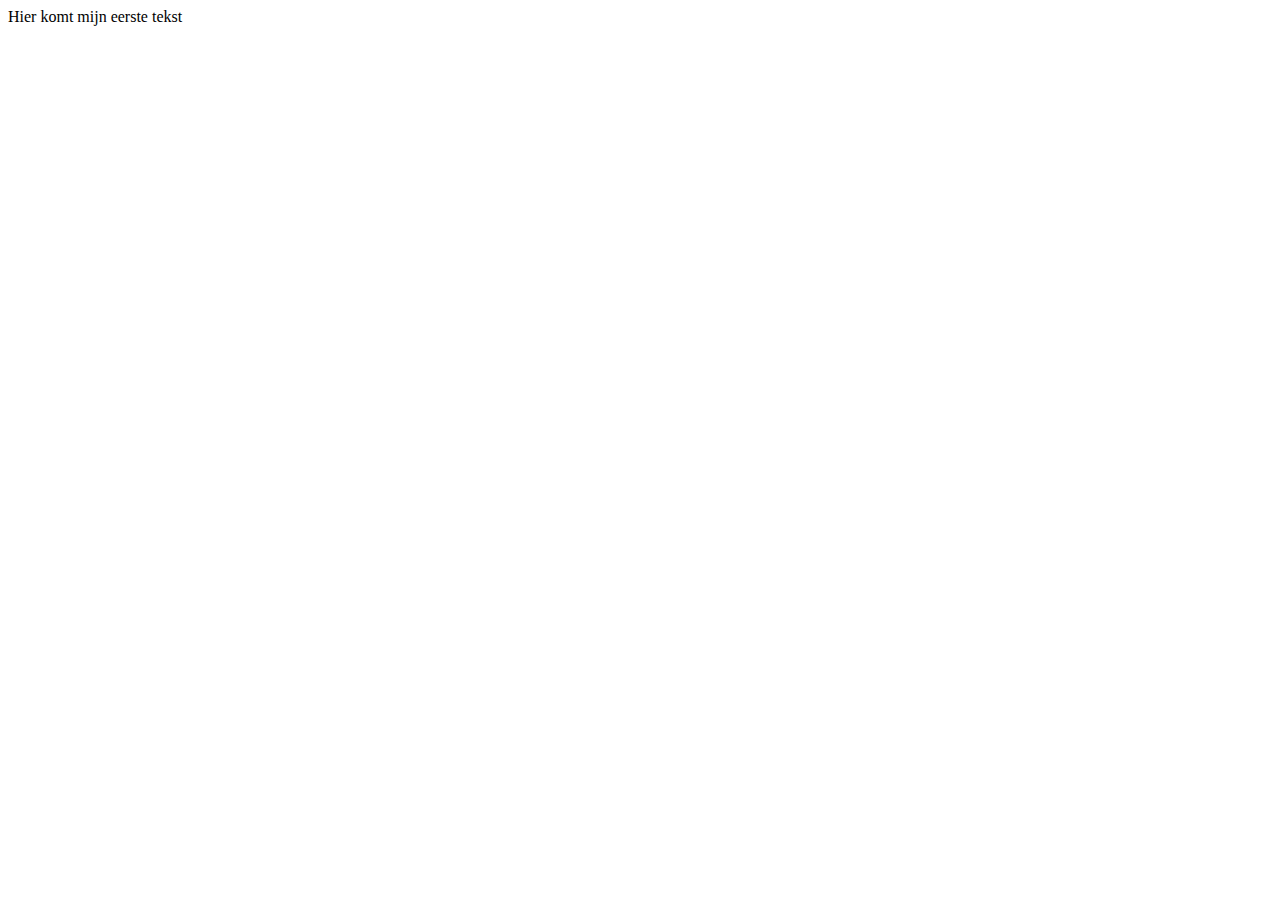
==== index.html @ 1b1e3f74 "Update index.html" ====
<!DOCTYPE html> <!--dit is de homepage van mijn site-->
<html> <!--dit is het html-element-->
  <head>
    <title>Het eerste begin</title>
    <meta charset="utf-8">
  </head>
  <body>
    Hier komt mijn eerste tekst
  </body>
</html>
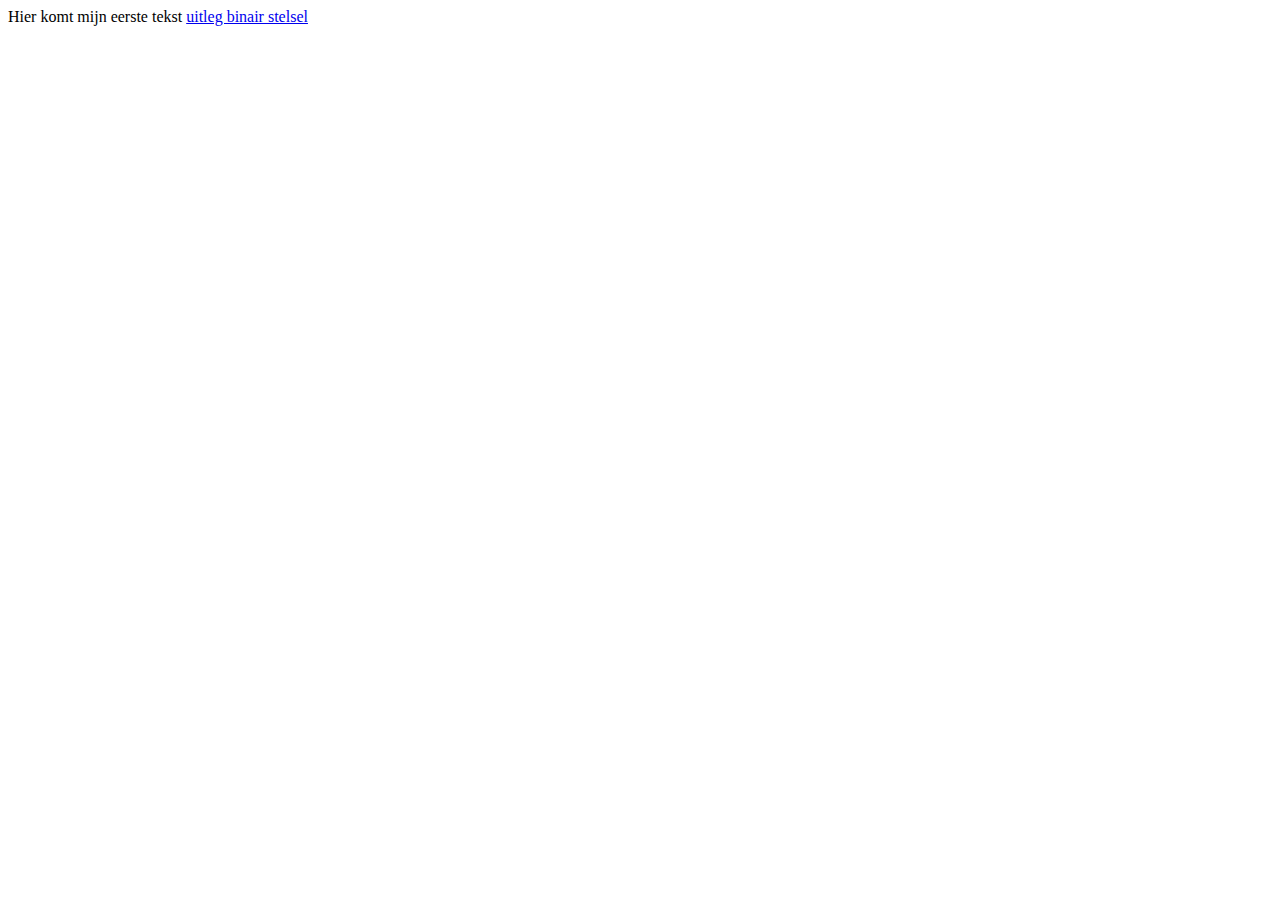
==== commit cfe23d2e: "Update index.html" ====
--- a/index.html
+++ b/index.html
@@ -6,5 +6,8 @@
   </head>
   <body>
     Hier komt mijn eerste tekst
+
+    <a href="binairstelsel">uitleg binair stelsel</a>
+    
   </body>
 </html>
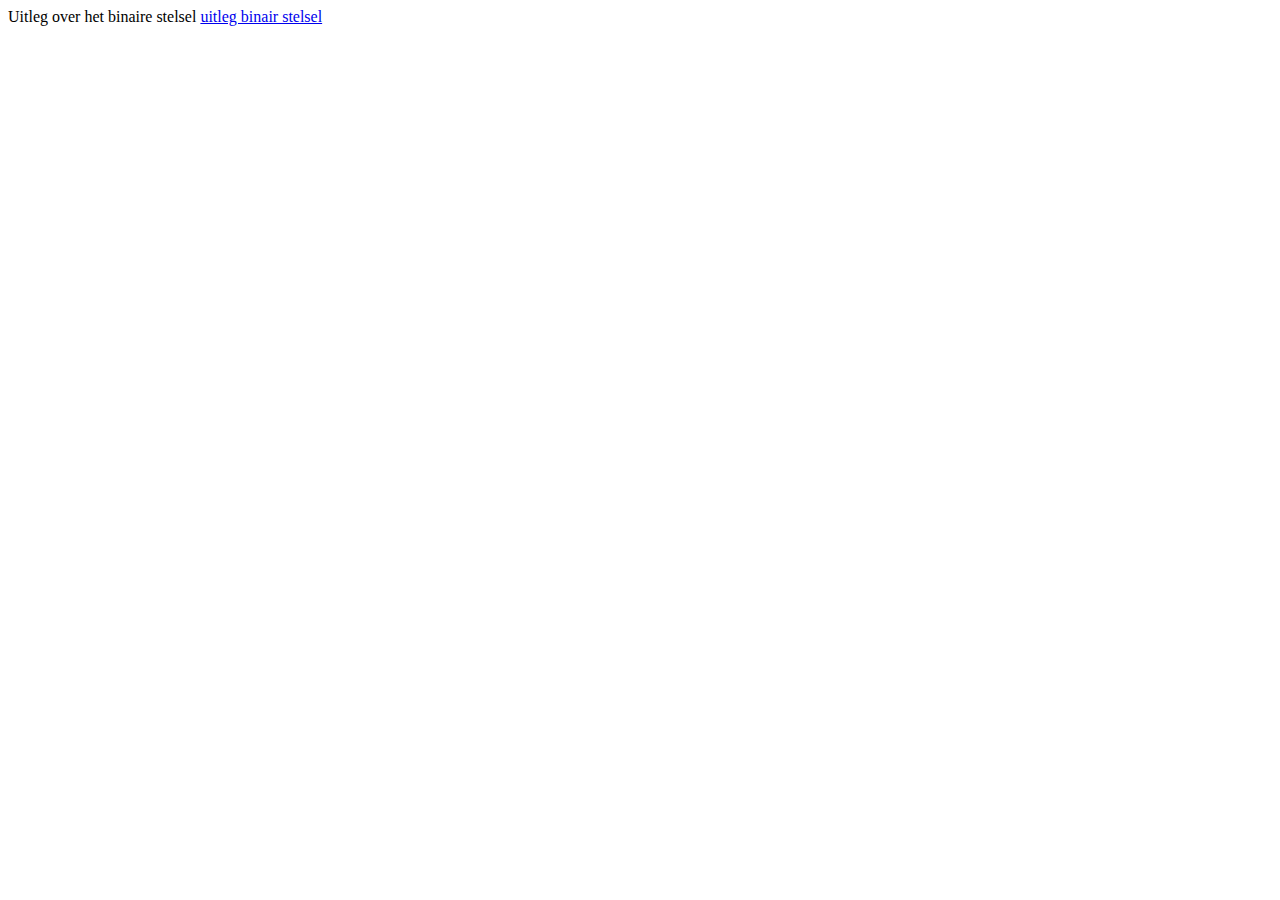
==== commit 7661a9f4: "Update index.html" ====
--- a/index.html
+++ b/index.html
@@ -1,11 +1,11 @@
-<!DOCTYPE html> <!--dit is de homepage van mijn site-->
-<html> <!--dit is het html-element-->
+<!DOCTYPE html>
+<html>
   <head>
     <title>Het eerste begin</title>
     <meta charset="utf-8">
   </head>
   <body>
-    Hier komt mijn eerste tekst
+    Uitleg over het binaire stelsel
 
     <a href="binairstelsel">uitleg binair stelsel</a>
     
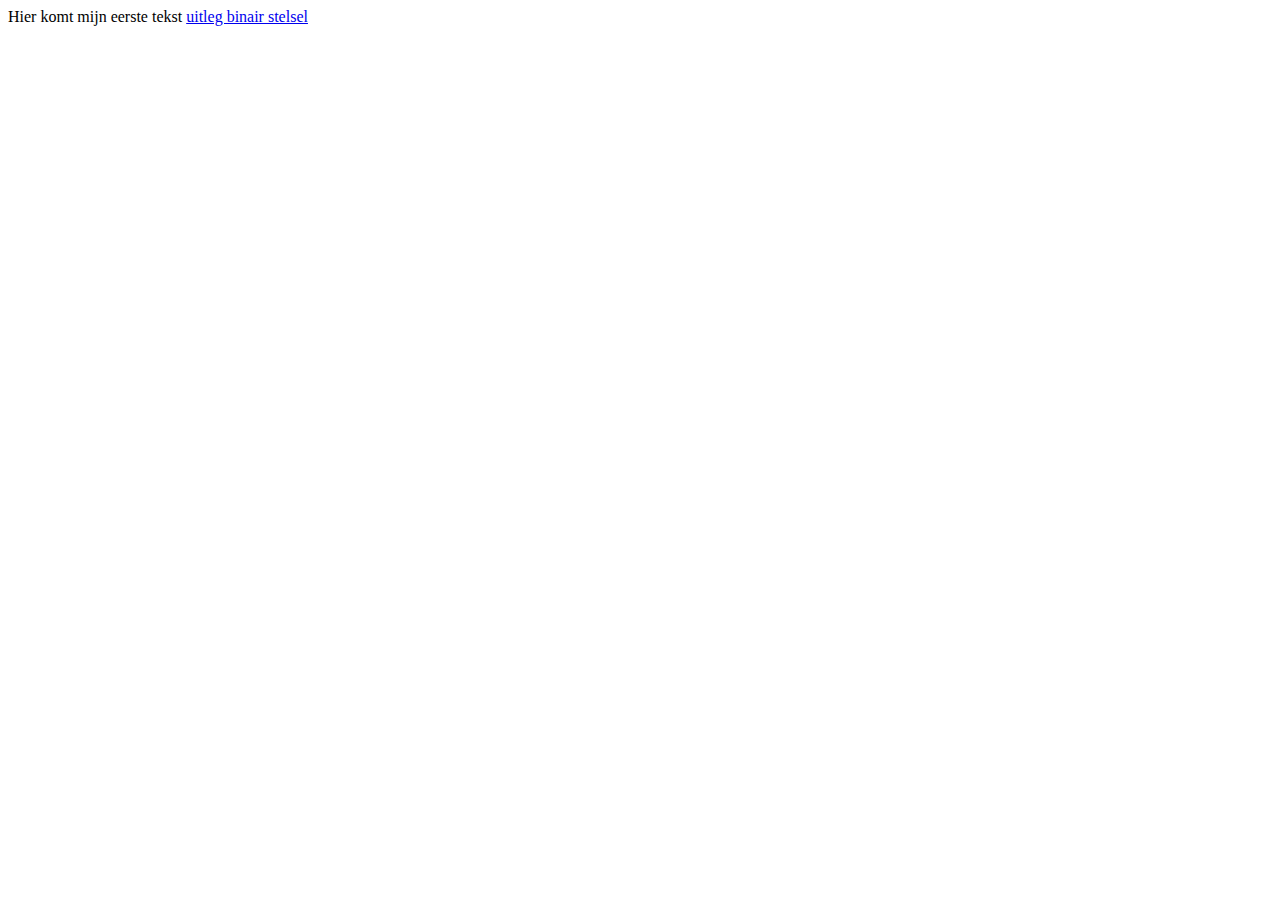
==== commit fbc23a43: "Update index.html" ====
--- a/index.html
+++ b/index.html
@@ -1,11 +1,11 @@
-<!DOCTYPE html>
-<html>
+<!DOCTYPE html> <!--dit is de homepage van mijn pagina-->
+<html> <!--dit is het html element-->
   <head>
     <title>Het eerste begin</title>
     <meta charset="utf-8">
   </head>
   <body>
-    Uitleg over het binaire stelsel
+    Hier komt mijn eerste tekst
 
     <a href="binairstelsel">uitleg binair stelsel</a>
     
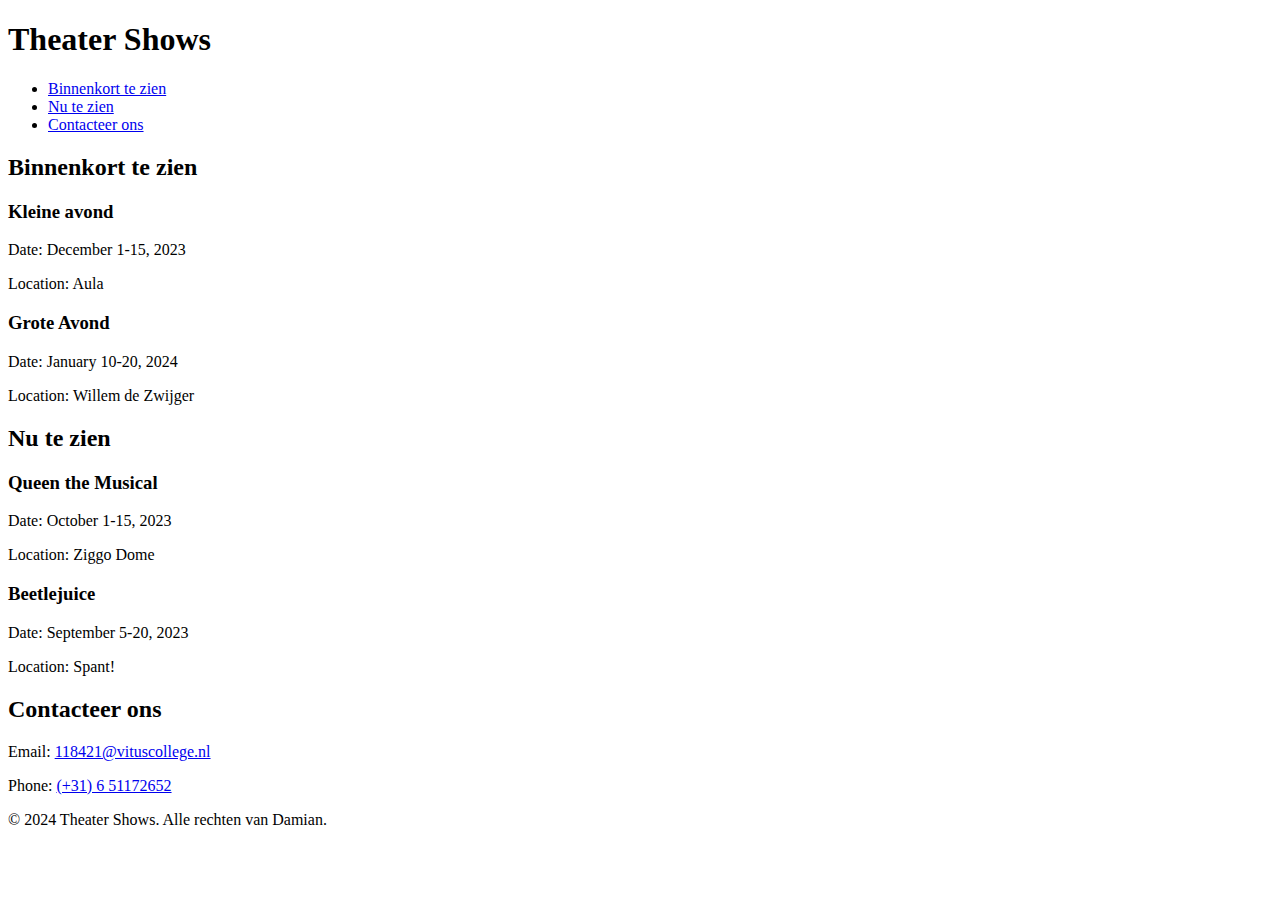
==== commit 3946ad8c: "Update index.html" ====
--- a/index.html
+++ b/index.html
@@ -1,13 +1,72 @@
-<!DOCTYPE html> <!--dit is de homepage van mijn pagina-->
-<html> <!--dit is het html element-->
-  <head>
-    <title>Het eerste begin</title>
-    <meta charset="utf-8">
-  </head>
-  <body>
-    Hier komt mijn eerste tekst
+<!DOCTYPE html>
+<html lang="en">
+<head>
+    <meta charset="UTF-8">
+    <meta name="viewport" content="width=device-width, initial-scale=1.0">
+    <title>Theater Shows</title>
+    <link rel="stylesheet" href="styles.css">
+    <link rel="stylesheet" href=https://cdnjs.cloudflare.com/ajax/libs/font-awesome/6.0.0-beta3/css/all.min.css>
+    <link href=https://fonts.googleapis.com/css2?family=Roboto:wght@400;700&display=swap rel="stylesheet">
+</head>
+<body>
+    <header>
+        <h1>Theater Shows</h1>
+        <nav>
+            <ul>
+                <li><a href="#upcoming">Binnenkort te zien</a></li>
+                <li><a href="#past">Nu te zien</a></li>
+                <li><a href="#contact">Contacteer ons</a></li>
+            </ul>
+        </nav>
+    </header>
 
-    <a href="binairstelsel">uitleg binair stelsel</a>
-    
-  </body>
+    <main>
+        <section id="upcoming" class="show-section">
+            <h2>Binnenkort te zien</h2>
+            <div class="show">
+                <h3>Kleine avond</h3>
+                <p>Date: December 1-15, 2023</p>
+                <p>Location: Aula</p>
+            </div>
+            <div class="show">
+                <h3>Grote Avond</h3>
+                <p>Date: January 10-20, 2024</p>
+                <p>Location: Willem de Zwijger</p>
+            </div>
+        </section>
+
+        <section id="past" class="show-section">
+            <h2>Nu te zien</h2>
+            <div class="show">
+                <h3>Queen the Musical</h3>
+                <p>Date: October 1-15, 2023</p>
+                <p>Location: Ziggo Dome</p>
+            </div>
+            <div class="show">
+                <h3>Beetlejuice</h3>
+                <p>Date: September 5-20, 2023</p>
+                <p>Location: Spant!</p>
+            </div>
+        </section>
+
+        <section id="contact" class="contact-section">
+            <h2>Contacteer ons</h2>
+            <p>Email: <a href=118421@vituscollege.nl>118421@vituscollege.nl</a></p>
+            <p>Phone: <a href=tel:+031 6 51172652>(+31) 6 51172652</a></p>
+        </section>
+    </main>
+
+    <footer>
+        <p>&copy; 2024 Theater Shows. Alle rechten van Damian.</p>
+    </footer>
+</body>
 </html>
+
+<head>
+    <meta charset="UTF-8">
+    <meta name="viewport" content="width=device-width, initial-scale=1.0">
+    <title>Theater Shows</title>
+    <link rel="stylesheet" href="styles.css">
+    <link rel="stylesheet" href=https://cdnjs.cloudflare.com/ajax/libs/font-awesome/6.0.0-beta3/css/all.min.css>
+    <link href=https://fonts.googleapis.com/css2?family=Roboto:wght@400;700&display=swap rel="stylesheet">
+</head>
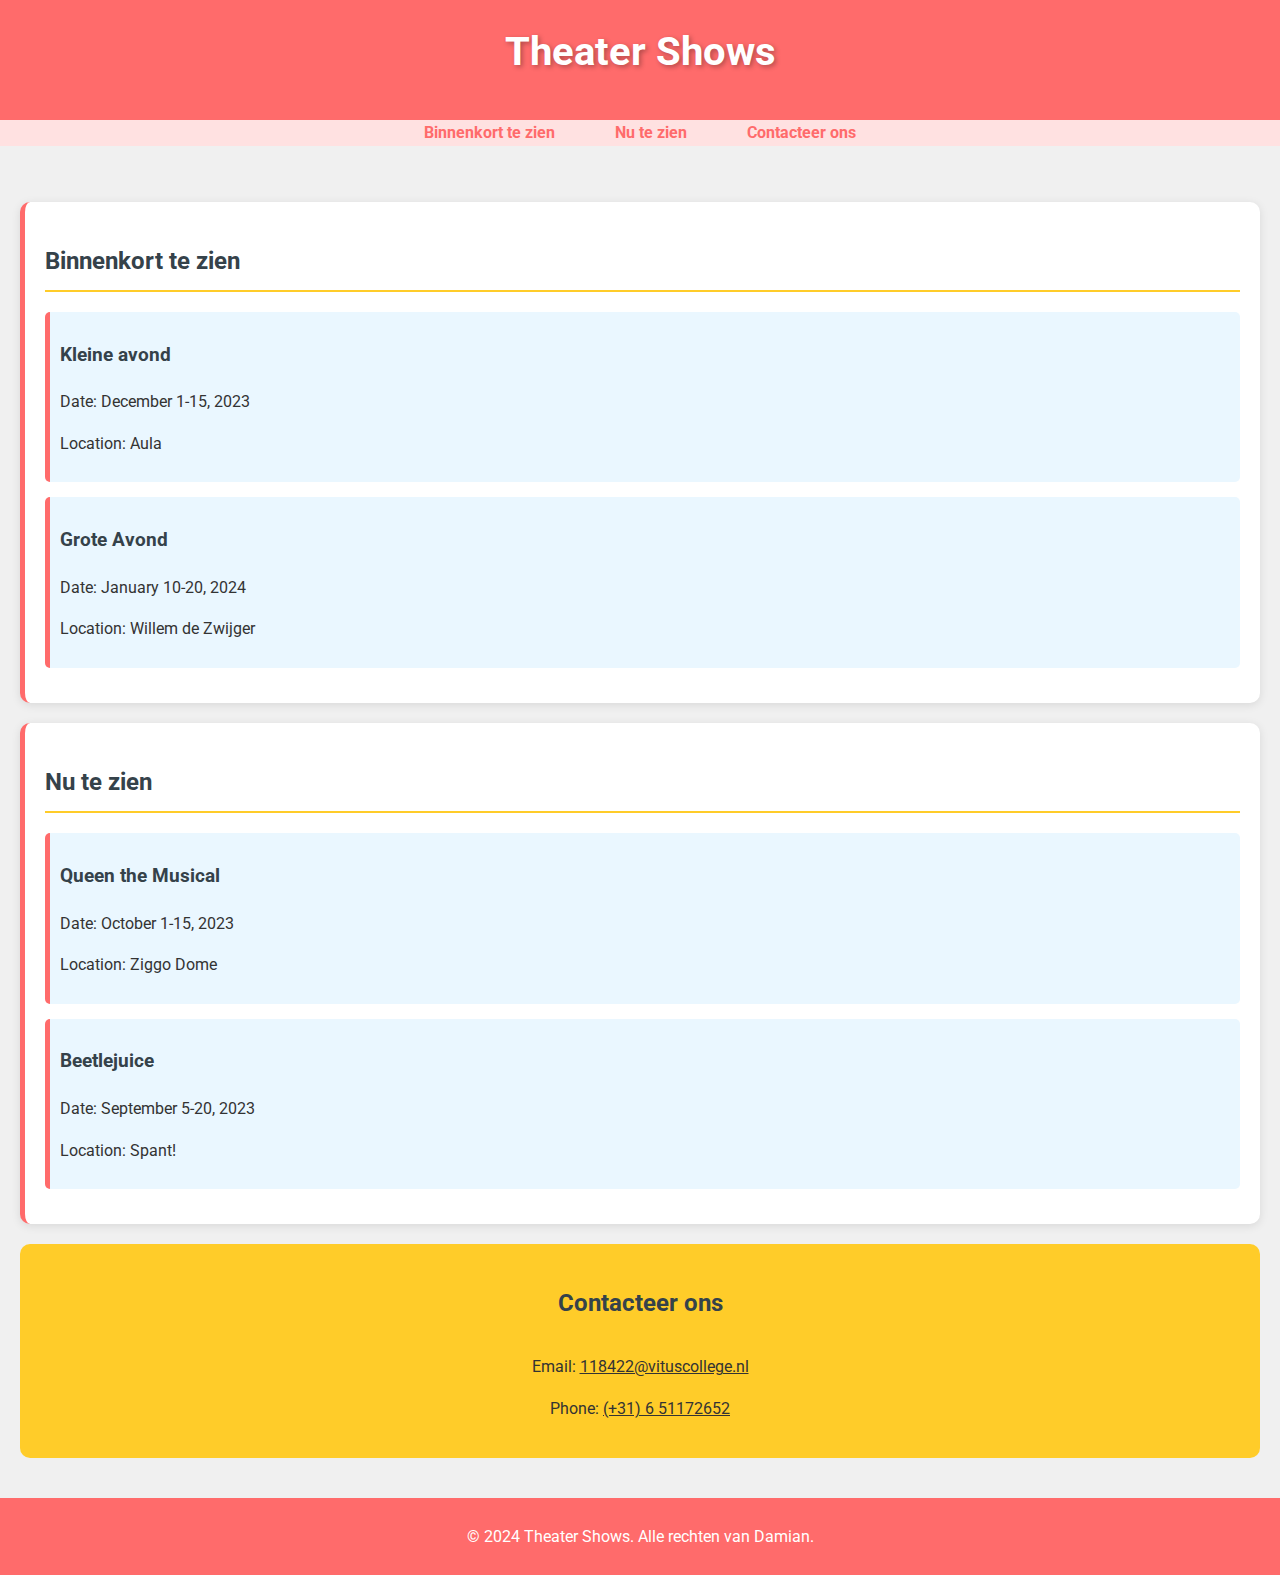
==== commit 3bd036e6: "Update index.html" ====
--- a/index.html
+++ b/index.html
@@ -51,7 +51,7 @@
 
         <section id="contact" class="contact-section">
             <h2>Contacteer ons</h2>
-            <p>Email: <a href=118421@vituscollege.nl>118421@vituscollege.nl</a></p>
+            <p>Email: <a href=118422@vituscollege.nl>118422@vituscollege.nl</a></p>
             <p>Phone: <a href=tel:+031 6 51172652>(+31) 6 51172652</a></p>
         </section>
     </main>
--- a/styles.css
+++ b/styles.css
@@ -0,0 +1,114 @@
+body {
+    font-family: 'Roboto', sans-serif;
+    line-height: 1.6;
+    margin: 0;
+    padding: 0;
+    background-color: #f0f0f0;
+    color: #333;
+}
+
+header {
+    background: #ff6b6b;
+    color: #ffffff;
+    text-align: center;
+    position: relative;
+}
+
+.header-image {
+    width: 100%;
+    height: auto;
+    max-height: 300px;
+    object-fit: cover;
+}
+
+header h1 {
+    margin: 0;
+    font-size: 2.5rem;
+    padding: 20px 0;
+    text-shadow: 2px 2px 5px rgba(0, 0, 0, 0.3);
+}
+
+nav ul {
+    padding: 0;
+    list-style: none;
+    display: flex;
+    justify-content: center;
+    background: rgba(255, 255, 255, 0.8);
+}
+
+nav ul li {
+    margin: 0 15px;
+}
+
+nav a {
+    color: #ff6b6b;
+    text-decoration: none;
+    font-weight: bold;
+    padding: 10px 15px;
+    border-radius: 5px;
+    transition: background 0.3s, color 0.3s;
+}
+
+nav a:hover {
+    background: #ffcc29;
+    color: #ffffff;
+}
+
+main {
+    padding: 20px;
+}
+
+.show-section {
+    background: #ffffff;
+    margin: 20px 0;
+    padding: 20px;
+    border-radius: 10px;
+    box-shadow: 0 2px 10px rgba(0, 0, 0, 0.1);
+    border-left: 5px solid #ff6b6b;
+}
+
+h2 {
+    color: #35424a;
+    border-bottom: 2px solid #ffcc29;
+    padding-bottom: 10px;
+}
+
+.show {
+    margin: 15px 0;
+    background: #eaf7ff;
+    border-left: 5px solid #ff6b6b;
+    padding: 10px;
+    border-radius: 5px;
+}
+
+.show h3 {
+    color: #35424a;
+}
+
+.contact-section {
+    text-align: center;
+    background: #ffcc29;
+    color: #333;
+    padding: 20px;
+    border-radius: 10px;
+}
+
+.contact-section a {
+    color: #333;
+    text-decoration: underline;
+}
+
+.contact-section a:hover {
+    color: #ff6b6b;
+}
+
+footer {
+    text-align: center;
+    padding: 10px 0;
+    background: #ff6b6b;
+    color: #ffffff;
+    position: relative;
+    bottom: 0;
+    width: 100%;
+    margin-top: 20px;
+}
--- a/styles.css
+++ b/styles.css
@@ -0,0 +1,114 @@
+body {
+    font-family: 'Roboto', sans-serif;
+    line-height: 1.6;
+    margin: 0;
+    padding: 0;
+    background-color: #f0f0f0;
+    color: #333;
+}
+
+header {
+    background: #ff6b6b;
+    color: #ffffff;
+    text-align: center;
+    position: relative;
+}
+
+.header-image {
+    width: 100%;
+    height: auto;
+    max-height: 300px;
+    object-fit: cover;
+}
+
+header h1 {
+    margin: 0;
+    font-size: 2.5rem;
+    padding: 20px 0;
+    text-shadow: 2px 2px 5px rgba(0, 0, 0, 0.3);
+}
+
+nav ul {
+    padding: 0;
+    list-style: none;
+    display: flex;
+    justify-content: center;
+    background: rgba(255, 255, 255, 0.8);
+}
+
+nav ul li {
+    margin: 0 15px;
+}
+
+nav a {
+    color: #ff6b6b;
+    text-decoration: none;
+    font-weight: bold;
+    padding: 10px 15px;
+    border-radius: 5px;
+    transition: background 0.3s, color 0.3s;
+}
+
+nav a:hover {
+    background: #ffcc29;
+    color: #ffffff;
+}
+
+main {
+    padding: 20px;
+}
+
+.show-section {
+    background: #ffffff;
+    margin: 20px 0;
+    padding: 20px;
+    border-radius: 10px;
+    box-shadow: 0 2px 10px rgba(0, 0, 0, 0.1);
+    border-left: 5px solid #ff6b6b;
+}
+
+h2 {
+    color: #35424a;
+    border-bottom: 2px solid #ffcc29;
+    padding-bottom: 10px;
+}
+
+.show {
+    margin: 15px 0;
+    background: #eaf7ff;
+    border-left: 5px solid #ff6b6b;
+    padding: 10px;
+    border-radius: 5px;
+}
+
+.show h3 {
+    color: #35424a;
+}
+
+.contact-section {
+    text-align: center;
+    background: #ffcc29;
+    color: #333;
+    padding: 20px;
+    border-radius: 10px;
+}
+
+.contact-section a {
+    color: #333;
+    text-decoration: underline;
+}
+
+.contact-section a:hover {
+    color: #ff6b6b;
+}
+
+footer {
+    text-align: center;
+    padding: 10px 0;
+    background: #ff6b6b;
+    color: #ffffff;
+    position: relative;
+    bottom: 0;
+    width: 100%;
+    margin-top: 20px;
+}
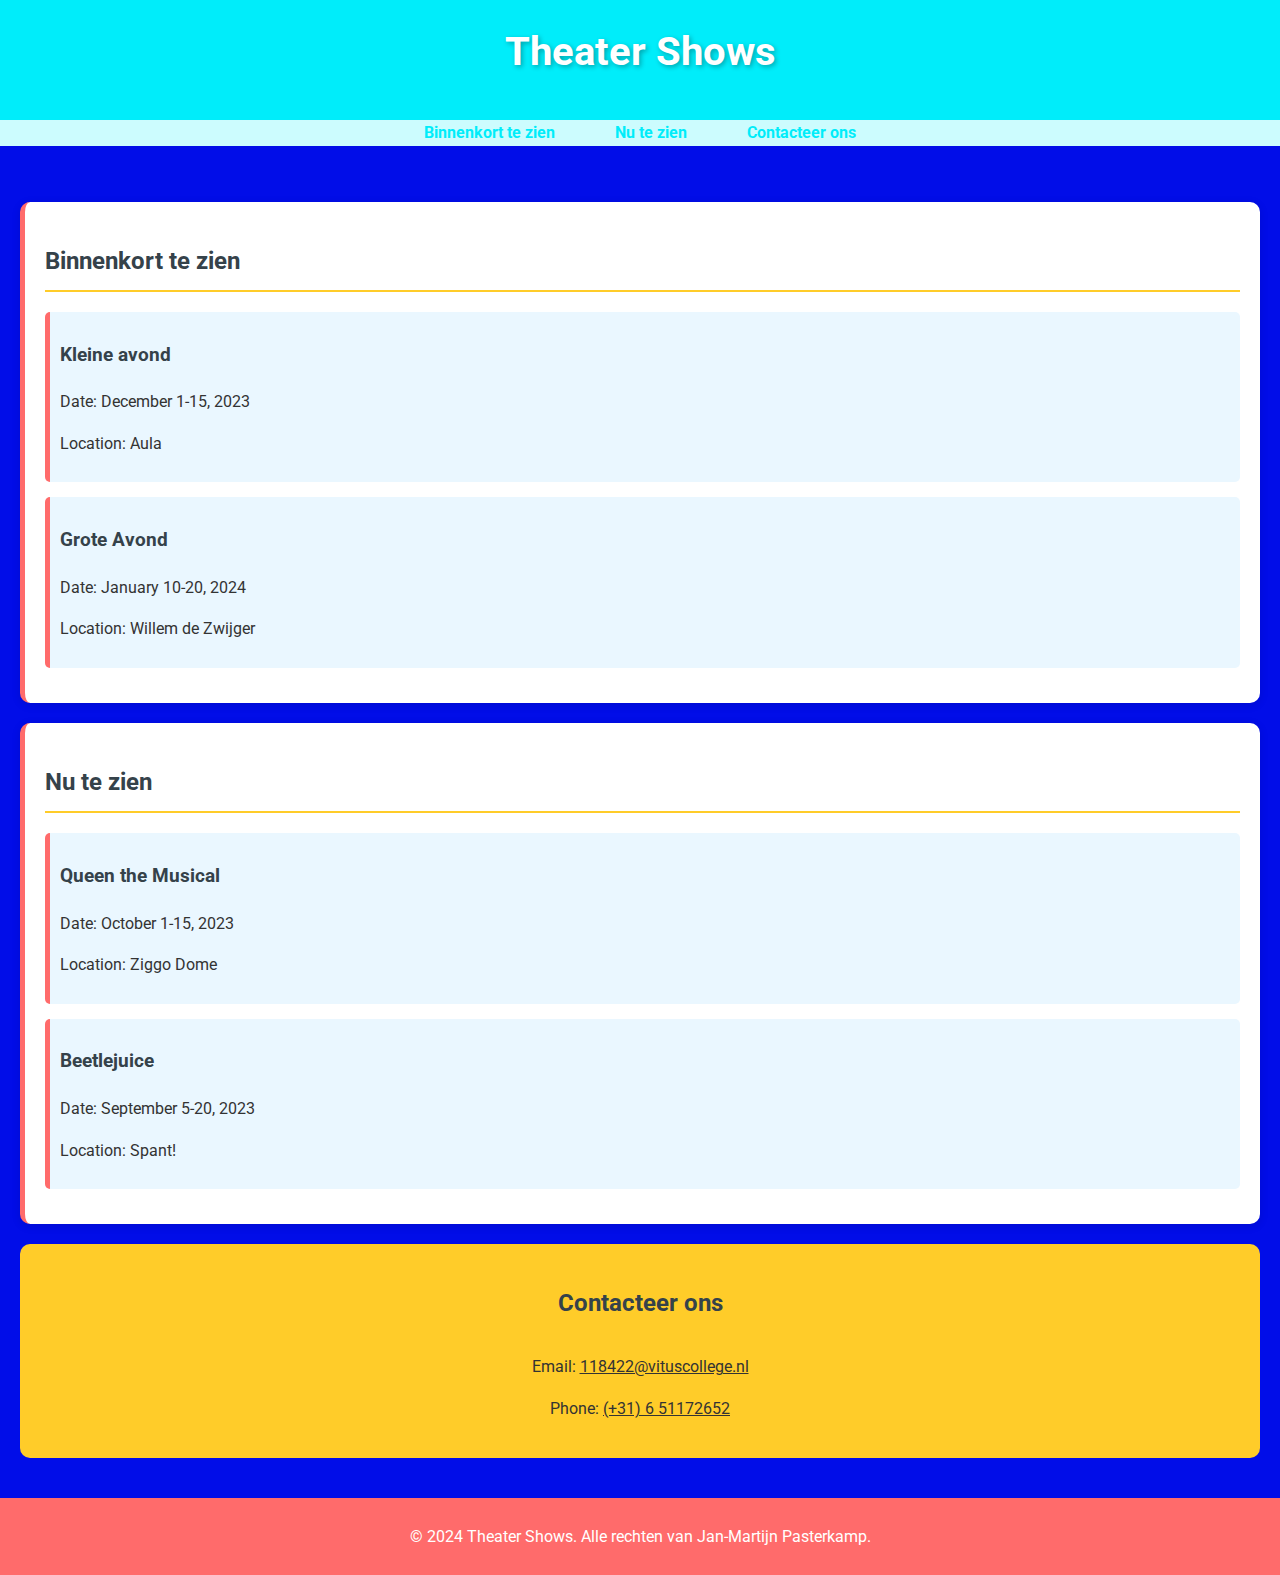
==== commit e106d4cb: "Update index.html" ====
--- a/index.html
+++ b/index.html
@@ -57,7 +57,7 @@
     </main>
 
     <footer>
-        <p>&copy; 2024 Theater Shows. Alle rechten van Damian.</p>
+        <p>&copy; 2024 Theater Shows. Alle rechten van Jan-Martijn Pasterkamp.</p>
     </footer>
 </body>
 </html>
--- a/styles.css
+++ b/styles.css
@@ -3,12 +3,12 @@
     line-height: 1.6;
     margin: 0;
     padding: 0;
-    background-color: #f0f0f0;
+    background-color: #010DE8;
     color: #333;
 }
 
 header {
-    background: #ff6b6b;
+    background: #00EDFA;
     color: #ffffff;
     text-align: center;
     position: relative;
@@ -41,7 +41,7 @@
 }
 
 nav a {
-    color: #ff6b6b;
+    color: #00EDFA;
     text-decoration: none;
     font-weight: bold;
     padding: 10px 15px;
@@ -50,7 +50,7 @@
 }
 
 nav a:hover {
-    background: #ffcc29;
+    background: #FF2A2A;
     color: #ffffff;
 }
 
--- a/styles.css
+++ b/styles.css
@@ -3,12 +3,12 @@
     line-height: 1.6;
     margin: 0;
     padding: 0;
-    background-color: #f0f0f0;
+    background-color: #010DE8;
     color: #333;
 }
 
 header {
-    background: #ff6b6b;
+    background: #00EDFA;
     color: #ffffff;
     text-align: center;
     position: relative;
@@ -41,7 +41,7 @@
 }
 
 nav a {
-    color: #ff6b6b;
+    color: #00EDFA;
     text-decoration: none;
     font-weight: bold;
     padding: 10px 15px;
@@ -50,7 +50,7 @@
 }
 
 nav a:hover {
-    background: #ffcc29;
+    background: #FF2A2A;
     color: #ffffff;
 }
 
